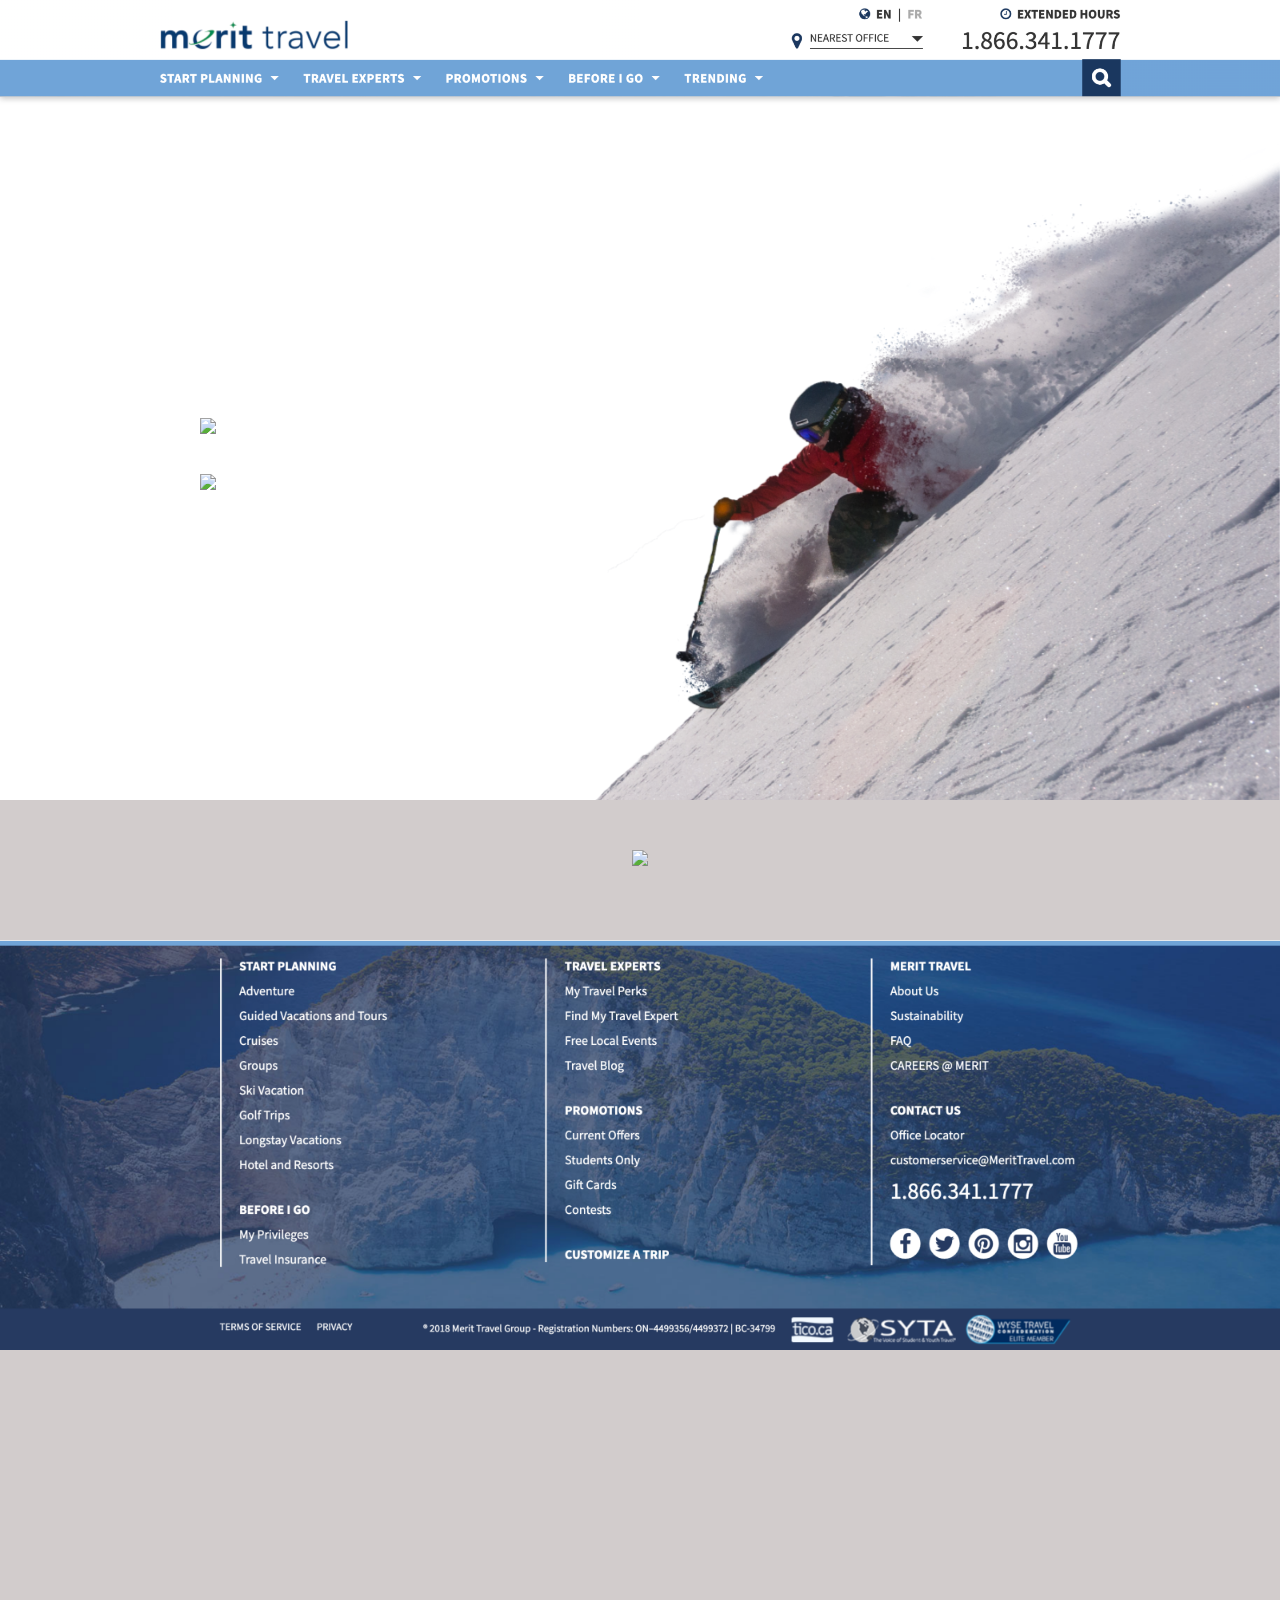
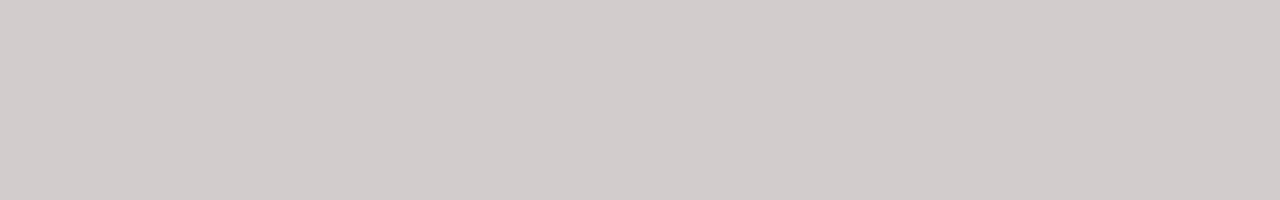
==== ParallaxTest/index.html @ 268e98d6 "Add files via upload" ====
<!doctype HTML>
<html>
	<head>
		<meta charset="UTF-8">
		<title>Parallax Test</title>
		
		<!-- jQuery -->
    	<script src="https://ajax.googleapis.com/ajax/libs/jquery/3.1.1/jquery.min.js" type="text/javascript"></script>
    	<!-- jQuery UI -->
    	<script src="https://ajax.googleapis.com/ajax/libs/jqueryui/1.12.1/jquery-ui.min.js" type="text/javascript"></script>
		<script src="src/parallax.js" type="text/javascript"></script>
		<!-- CSS -->
        <link href="src/main.css" rel="stylesheet" type="text/css"></script>
	</head>

	<body>
		
		<div id="parallax-container">
			<div><img class="bg" src="img/bg.png"></div>
	
			<div class="headline">
		   		<img src="img/headline.png" width="80%" z-index="-1"><br><br><br>
		   		<img src="img/group.png" width="550px" z-index="-1"><br><br><br>
		   		<a href="_blank"><img src="img/cta.png" width="150px" z-index="-1"></a>
			</div>
		   	
		   	<div class="ski"><img src="img/ski.png" width="55%"></div>
		   

		   <!-- Continue to add any other layer images -->
		</div>
		
		
		<div id="content">
		<div class="content-container">
			<div class="content-block">
		   		<img src="img/content.png" width="100%">
			</div>
		</div>
		<div class="footer">
		   		<img src="img/footer.png" width="100%">
			</div>
		</div>
			<div class="header"><img src="img/header.png" width="100%"></div>
	</body>
</html>
---- ParallaxTest/src/main.css ----
body {
	margin: 0;
}

#parallax-container {
   display: block;
   height: 1000px; // This height can be adjusted here and below
}

.headline {
	margin-top: 250px;
	margin-left: 200px;
}

.header {
	position: fixed;
	overflow: hidden;
	top: 0;
}

.bg {
	height: 140%;
}

.ski {
	margin-top: 11%;
	text-align: right;
	width: 100%;
}


#parallax-container div {
   position: fixed;
   top: 0;
   background-position: center !important;
   transform: translateY(0px);
   height: 100%; // Keep this the same height as above
   width: 100%;
}

#content {
   position: relative;
   margin-top: -50px;
   min-height: 1000px;
   background: #d2cccc;
   text-align: center;
   width: 100%;
   
}

.content-container {
	display: flex;
	width: 100%;
	justify-content: center;
	margin-top: -200px;
}

.content-block {
	margin-top: 50px;
	width: calc(100vw - 400px);
	padding: 0px;
}

.footer {
	margin-top: 70px;
}
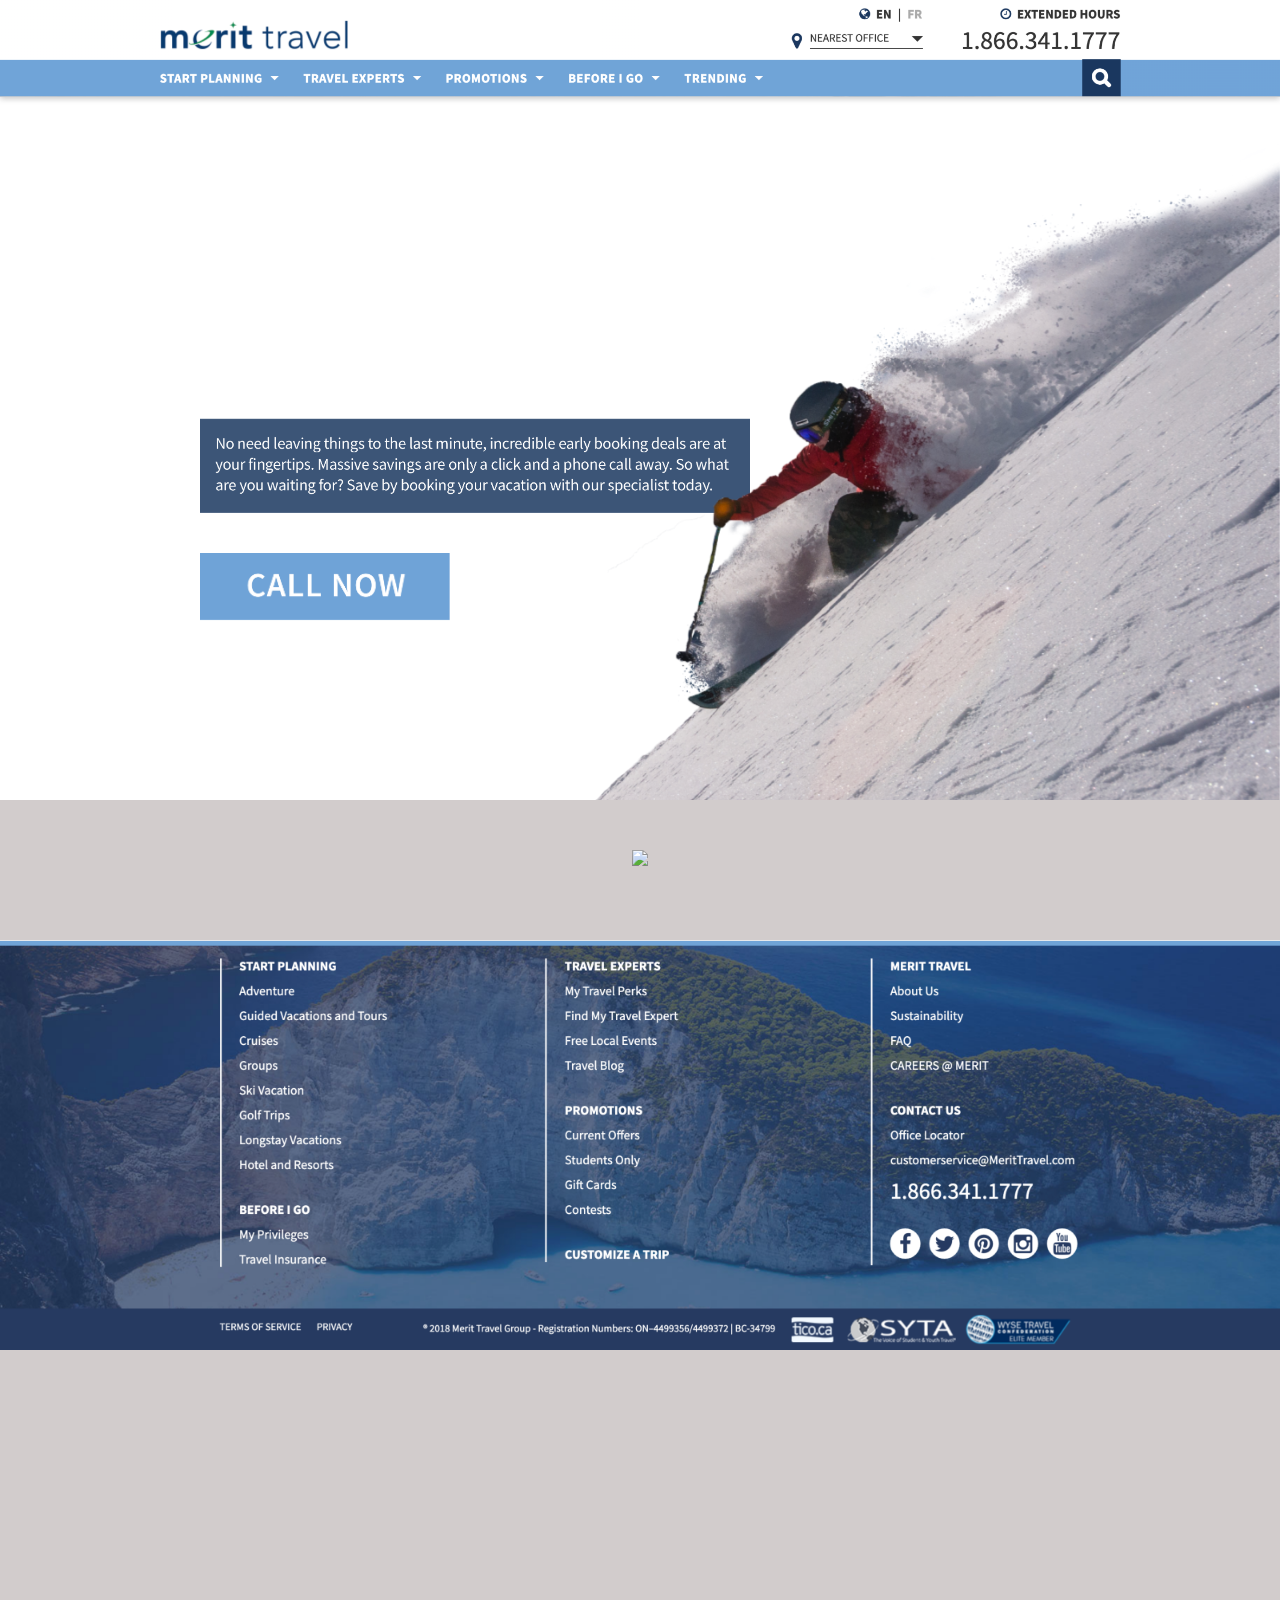
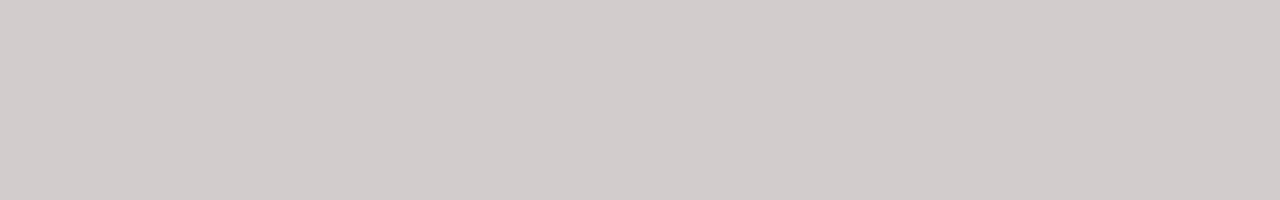
==== commit daf70a0e: "Add files via upload" ====
--- a/ParallaxTest/index.html
+++ b/ParallaxTest/index.html
@@ -21,7 +21,7 @@
 			<div class="headline">
 		   		<img src="img/headline.png" width="80%" z-index="-1"><br><br><br>
 		   		<img src="img/group.png" width="550px" z-index="-1"><br><br><br>
-		   		<a href="_blank"><img src="img/cta.png" width="150px" z-index="-1"></a>
+		   		<a href="_blank"><img src="img/cta.png" width="250px" z-index="-1"></a>
 			</div>
 		   	
 		   	<div class="ski"><img src="img/ski.png" width="55%"></div>
